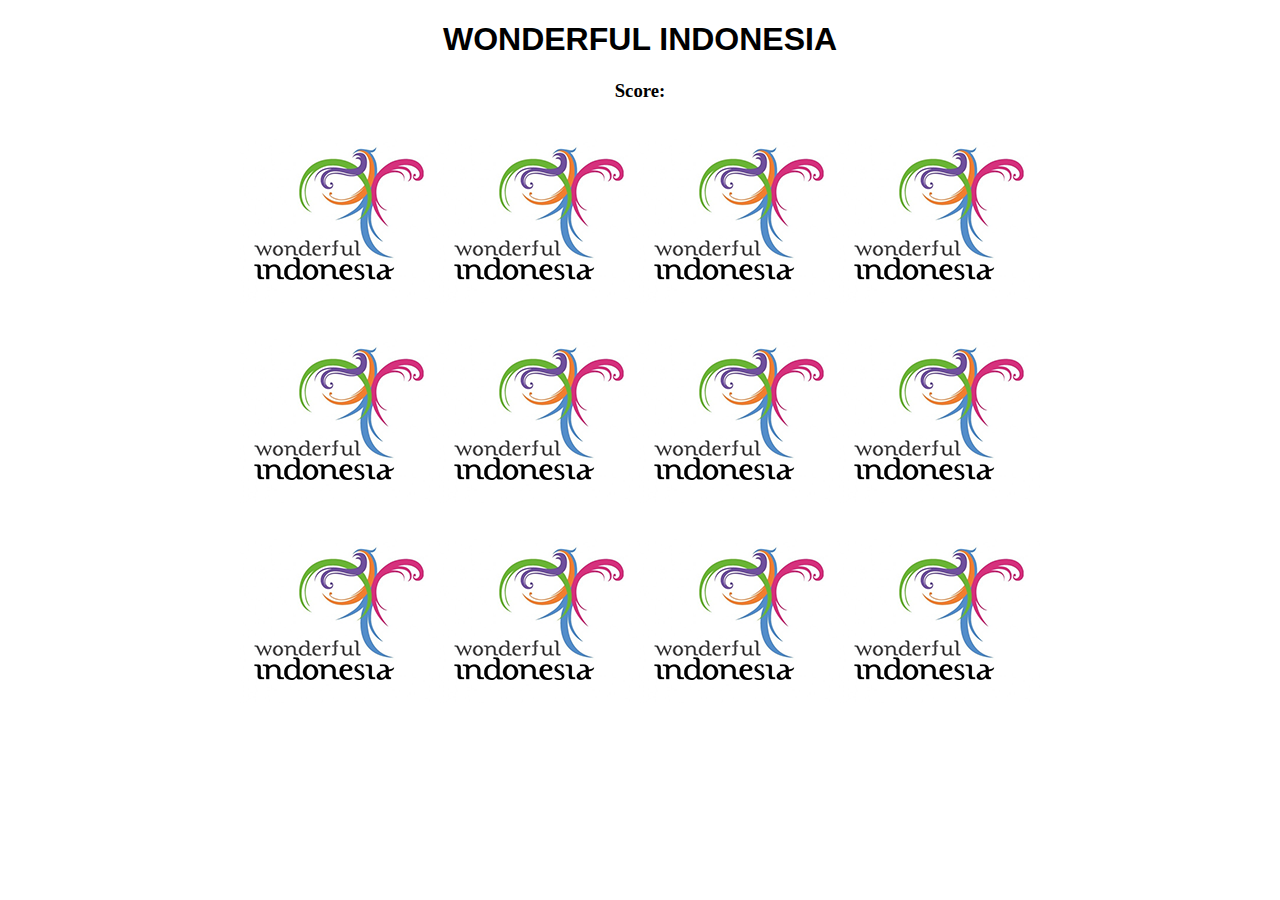
==== index.html @ 65fb49b0 "First Version" ====
<!DOCTYPE html>
<head>
    <meta charset="utf-8">
    <meta http-equiv="X-UA-Compatible" content="IE=edge">
    <title>Memory Game</title>
    <link rel="stylesheet" href="style.css">
    <script src="app.js" charset="utf-8"></script>
</head>
<body>
    <h1 class="title">WONDERFUL INDONESIA</h1>
    <h3 class="score">Score:<span id="result"></span></h3>
    <h3 class="message"><span id="message"></span></h3>
    <div class="grid">
    </div>
</body>
</html>
---- style.css ----
.grid {
    display: flex;
    flex-wrap: wrap;
    height: 600px;
    width: 800px;
    margin: auto;
}

.title{
    font-family: sans-serif;
    text-align: center;
}

.score{
    text-align: center;
}

.message{
    text-align: center;
}
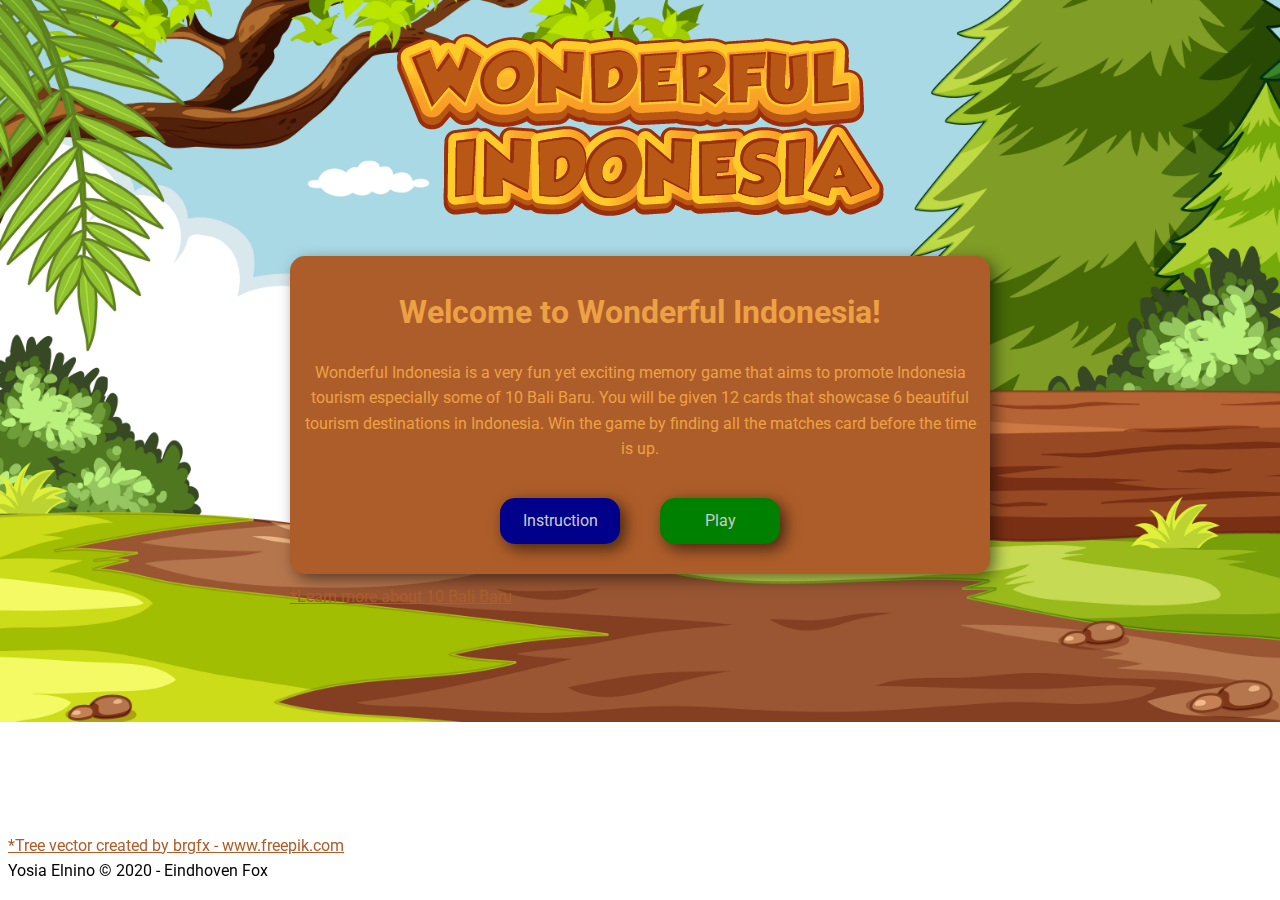
==== commit 9e6f4c0f: "fixing bug and update the user interface" ====
--- a/index.html
+++ b/index.html
@@ -1,16 +1,72 @@
 <!DOCTYPE html>
+<html lang="en">
+
 <head>
-    <meta charset="utf-8">
-    <meta http-equiv="X-UA-Compatible" content="IE=edge">
-    <title>Memory Game</title>
-    <link rel="stylesheet" href="style.css">
-    <script src="app.js" charset="utf-8"></script>
+  <meta charset="UTF-8">
+  <meta name="viewport" content="width=device-width, initial-scale=1.0">
+  <link rel="stylesheet" href="./style.css">
+  <link href="https://fonts.googleapis.com/css2?family=Roboto&display=swap" rel="stylesheet">
+  <title>Wonderful Indonesia</title>
 </head>
+
 <body>
-    <h1 class="title">WONDERFUL INDONESIA</h1>
-    <h3 class="score">Score:<span id="result"></span></h3>
-    <h3 class="message"><span id="message"></span></h3>
-    <div class="grid">
+  <embed name="Music" src="./audio/manuk-dadali.mp3" loop="true" hidden="true" autostart="true">
+  <img src="./images/wonderful_indonesia.png" alt="title" id="title">
+  <div class="wrapper">
+    <div class="instruction">
+      <div class="box">
+        <h1>Welcome to Wonderful Indonesia!</h1>
+        <p id="description"">Wonderful Indonesia is a very fun yet exciting memory game that aims to promote Indonesia tourism especially some of 10 Bali Baru. You will be given 12 cards that showcase 6 beautiful tourism destinations in Indonesia. Win the game by finding all the matches card before the time is up.
+        </p>
+        <div class=" options">
+        <div class="get-instruction" id="show-instruction">Instruction</div>
+        <div id="pop-up-instruction" class="modal">
+          <div class="modal-content">
+            <span class="close">&times;</span>
+            <h1>Instruction</h1>
+            <p>Welcome to Wonderful Indonesia, to play this game the rule is simply you have to found matches card
+              before the time is up. Before that, you can choose 6 out of 10 destinations from 10 Bali Baru to be shown
+              in the game. If you're curious about 10 Bali Baru, make sure you check it <a
+                href="https://www.cnnindonesia.com/gaya-hidup/20181014151703-269-338377/indonesia-pamer-10-bali-baru-di-pertemuan-imf-bank-dunia">here</a>.
+              Good luck and enjoy the game! <br> <br>
+              Yosia Elnino &copy; 2020 - Eindhoven Fox</p>
+          </div>
+        </div>
+        <div class="play" id="play-game">Play</div>
+        <div id="starting-game" class="modal">
+          <div class="modal-content">
+            <h1>Please enter your name</h1>
+            <div class="form">
+              <form>
+                <input type="text" name="name" id="username" placeholder="username">
+              </form>
+            </div>
+            <div class="play-modal">
+              <a href="./option.html" id="play-me">
+                <div class="play">Play</div>
+              </a>
+            </div>
+          </div>
+        </div>
+      </div>
+
     </div>
+  </div>
+  <div class="credit">
+    <a
+      href='https://www.cnnindonesia.com/gaya-hidup/20181014151703-269-338377/indonesia-pamer-10-bali-baru-di-pertemuan-imf-bank-dunia'>*Learn
+      more about 10 Bali Baru</a>
+  </div>
+  </div>
+  <script src="./apps.js"></script>
+  <footer>
+    <div class="credit">
+      <a href='https://www.freepik.com/vectors/tree' style="float: right;">*Tree vector created by brgfx -
+        www.freepik.com</a>
+      <p>Yosia Elnino &copy; 2020 - Eindhoven Fox</p>
+    </div>
+  </footer>
+
 </body>
+
 </html>--- a/style.css
+++ b/style.css
@@ -1,20 +1,252 @@
-.grid {
-    display: flex;
-    flex-wrap: wrap;
-    height: 600px;
-    width: 800px;
-    margin: auto;
-}
-
-.title{
-    font-family: sans-serif;
-    text-align: center;
-}
-
-.score{
-    text-align: center;
-}
-
-.message{
-    text-align: center;
-}+body {
+  font-family: 'Roboto', sans-serif;
+  font-size: 16px;
+  line-height: 1.6;
+  overflow-x: hidden;
+  scroll-behavior: smooth;
+  background: url("./images/background.jpg");
+  background-repeat: no-repeat;
+  background-size: cover;
+  text-decoration: none;
+  list-style-type: none;
+}
+
+.wrapper {
+  width: 100%;
+  max-width: 700px;
+  margin: 0 auto;
+}
+
+#title {
+  display: flex;
+  margin: 0 auto;
+}
+
+.instruction {
+  margin-top: 40px;
+  display: flex;
+  justify-content: center;
+  align-content: center;
+}
+
+.box {
+  background-color: rgb(173, 93, 41);
+  width: 800px;
+  border-radius: 15px;
+  margin-bottom: 10px;
+  padding: 10px;
+  box-shadow: 5px 5px 15px rgba(0,0,0,0.5);
+}
+
+.box h1 {
+  text-align: center;
+  color: rgb(237, 161, 69);
+  font-weight: bold;
+}
+
+#description {
+  color: rgb(237, 161, 69);
+  text-align: center;
+}
+
+.options {
+  display: flex;
+  justify-content: center;
+  align-content: center;
+}
+
+.play {
+  background-color:green;
+  color: #cccccc;
+  margin: 20px;
+  width: 100px;
+  display: inline-block;
+  text-align: center;
+  border-radius: 15px;
+  padding: 10px;
+  box-shadow: 5px 5px 15px rgba(0,0,0,0.6);
+}
+
+.play:hover {
+  transform: scale(1.05);
+  cursor: pointer;
+}
+
+.get-instruction {
+  background-color:darkblue;
+  color: #cccccc;
+  margin: 20px;
+  width: 100px;
+  display: inline-block;
+  text-align: center;
+  border-radius: 15px;
+  padding: 10px;
+  box-shadow: 5px 5px 15px rgba(0,0,0,0.6);
+}
+
+.get-instruction:hover {
+  transform: scale(1.05);
+  cursor: pointer;
+}
+
+footer {
+  position: fixed;
+  bottom: 0;
+}
+.credit a {
+  color: rgb(173, 93, 41);
+}
+
+/* The Modal (background) */
+.modal {
+  display: none; /* Hidden by default */
+  position: fixed; /* Stay in place */
+  z-index: 1; /* Sit on top */
+  left: 0;
+  top: 0;
+  width: 100%; /* Full width */
+  height: 100%; /* Full height */
+  overflow: auto; /* Enable scroll if needed */
+  background-color: rgb(0,0,0); /* Fallback color */
+  background-color: rgba(0,0,0,0.4); /* Black w/ opacity */
+}
+
+/* Modal Content/Box */
+.modal-content {
+  background-color: rgb(173, 93, 41);
+  margin: 15% auto; /* 15% from the top and centered */
+  padding: 20px;
+  border: 1px solid #888;
+  width: 50%; /* Could be more or less, depending on screen size */
+  border-radius: 15px;
+}
+
+/* The Close Button */
+.close {
+  color: #aaa;
+  float: right;
+  font-size: 28px;
+  font-weight: bold;
+}
+
+.close:hover,
+.close:focus {
+  color: black;
+  text-decoration: none;
+  cursor: pointer;
+}
+
+.modal-content h1 {
+  text-align: center;
+  color: rgb(237, 161, 69);
+  font-weight: bold;
+}
+
+.modal-content p {
+  color: rgb(237, 161, 69);
+  text-align: center;
+}
+
+.modal-content form input[type=text] {
+  border: 2px solid rgb(110, 61, 28);
+  border-radius: 5px;
+  box-shadow: 5px 5px 15px rgba(0,0,0,0.6)
+}
+
+::placeholder {
+  color: rgb(110, 61, 28);
+  text-align: center;
+}
+
+input {
+  text-align: center;
+}
+
+input:focus {
+  color: rgb(110, 61, 28);
+}
+
+div.form {
+  display: block;
+  text-align: center;
+}
+
+.play-modal {
+  padding-top: 10px;
+  display: block;
+  text-align: center;
+}
+
+.opt-list {
+  display: flex;
+  justify-content: center;
+  align-content: center;
+}
+
+.opt-box {
+  background-color: rgb(110, 61, 28);
+  width: 150px;
+  height: 40px;
+  border-radius: 5px;
+  margin: 5px 40px;
+  box-shadow: 5px 5px 15px rgba(0,0,0,0.2);
+  text-align: center;
+  justify-content: center;
+  align-content: center;
+}
+
+.box .center h2 {
+  color: rgb(237, 161, 69);
+}
+
+.opt-box h3 {
+  font-size: 16px;
+  line-height: 8px;
+  color: rgb(237, 161, 69);
+}
+
+.opt-box:hover {
+  opacity: 50%;
+  cursor: pointer;
+}
+
+.center {
+  display: flex;
+  justify-content: center;
+  align-content: center;
+}
+
+.center h2 {
+  text-align: center;
+}
+
+.reset {
+  background-color:#8B0000;
+  color: #cccccc;
+  margin: 20px;
+  width: 100px;
+  display: inline-block;
+  text-align: center;
+  border-radius: 15px;
+  padding: 10px;
+  box-shadow: 5px 5px 15px rgba(0,0,0,0.6);
+}
+
+.reset:hover {
+  transform: scale(1.05);
+  cursor: pointer;
+}
+
+.active {
+  background-color: rgb(110, 61, 28);
+  width: 150px;
+  height: 40px;
+  border-radius: 5px;
+  margin: 5px 40px;
+  box-shadow: 5px 5px 15px rgba(0,0,0,0.2);
+  text-align: center;
+  justify-content: center;
+  align-content: center;
+  opacity: 50%;
+}
+
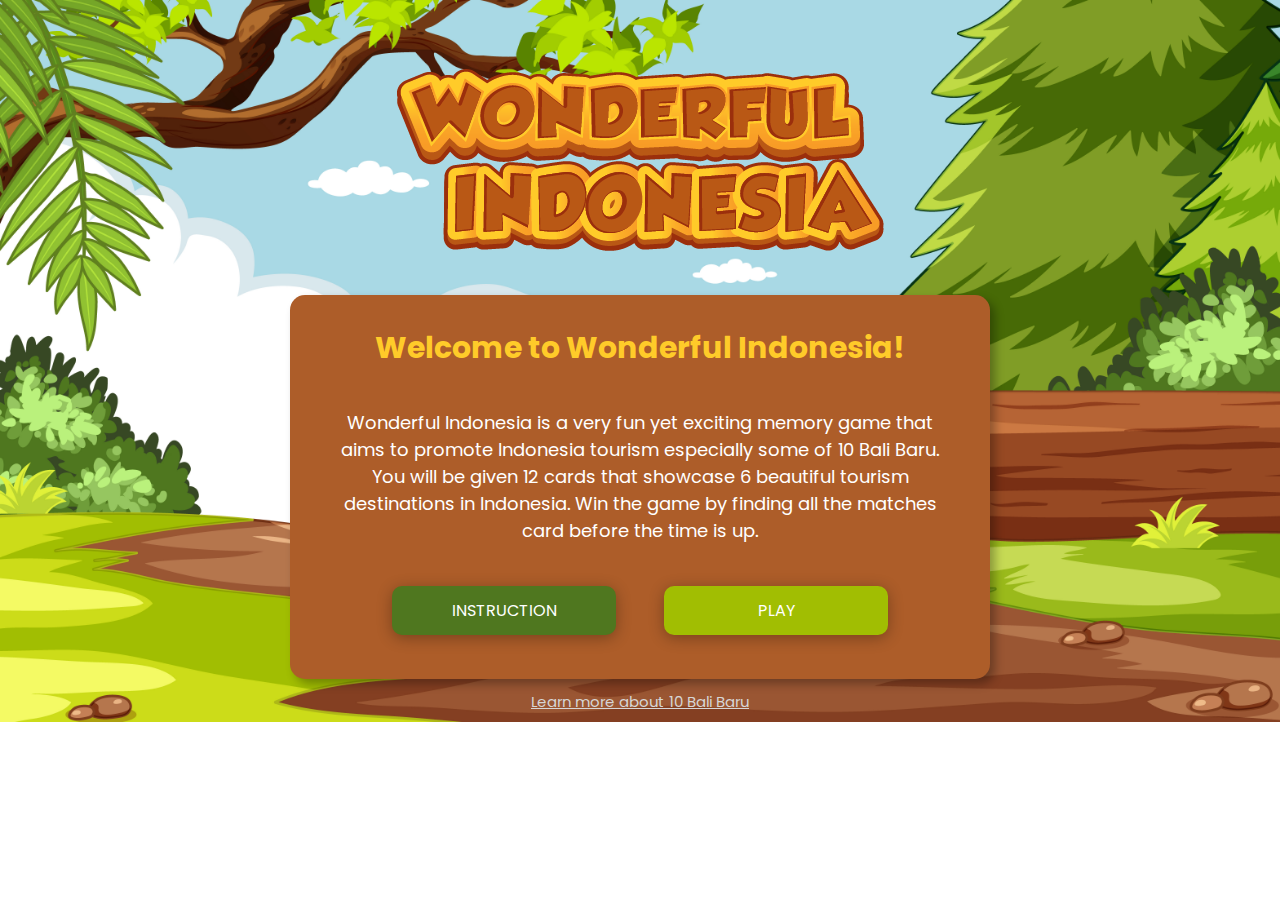
==== commit f86211eb: "update user interface" ====
--- a/index.html
+++ b/index.html
@@ -5,7 +5,8 @@
   <meta charset="UTF-8">
   <meta name="viewport" content="width=device-width, initial-scale=1.0">
   <link rel="stylesheet" href="./style.css">
-  <link href="https://fonts.googleapis.com/css2?family=Roboto&display=swap" rel="stylesheet">
+  <link href="https://fonts.googleapis.com/css2?family=Poppins:ital,wght@0,300;0,500;1,500&display=swap"
+    rel="stylesheet">
   <title>Wonderful Indonesia</title>
 </head>
 
@@ -16,52 +17,59 @@
     <div class="instruction">
       <div class="box">
         <h1>Welcome to Wonderful Indonesia!</h1>
-        <p id="description"">Wonderful Indonesia is a very fun yet exciting memory game that aims to promote Indonesia tourism especially some of 10 Bali Baru. You will be given 12 cards that showcase 6 beautiful tourism destinations in Indonesia. Win the game by finding all the matches card before the time is up.
-        </p>
+        <div class="wrapping-text">
+          <p id="description"">Wonderful Indonesia is a very fun yet exciting memory game that aims to promote Indonesia tourism especially some of 10 Bali Baru. You will be given 12 cards that showcase 6 beautiful tourism destinations in Indonesia. Win the game by finding all the matches card before the time is up.
+          </p>
+        </div>
         <div class=" options">
-        <div class="get-instruction" id="show-instruction">Instruction</div>
-        <div id="pop-up-instruction" class="modal">
-          <div class="modal-content">
-            <span class="close">&times;</span>
-            <h1>Instruction</h1>
-            <p>Welcome to Wonderful Indonesia, to play this game the rule is simply you have to found matches card
-              before the time is up. Before that, you can choose 6 out of 10 destinations from 10 Bali Baru to be shown
-              in the game. If you're curious about 10 Bali Baru, make sure you check it <a
-                href="https://www.cnnindonesia.com/gaya-hidup/20181014151703-269-338377/indonesia-pamer-10-bali-baru-di-pertemuan-imf-bank-dunia">here</a>.
-              Good luck and enjoy the game! <br> <br>
-              Yosia Elnino &copy; 2020 - Eindhoven Fox</p>
+          <div class="get-instruction" id="show-instruction">INSTRUCTION</div>
+          <div id="pop-up-instruction" class="modal">
+            <div class="modal-content">
+              <span class="close">&times;</span>
+              <h1>INSTRUCTION</h1>
+              <p>Welcome to Wonderful Indonesia, to play this game the rule is simply you have to found matches card
+                before the time is up. Before that, you can choose 6 out of 10 destinations from 10 Bali Baru to be
+                shown
+                in the game. If you're curious about 10 Bali Baru, make sure you check it <a
+                  href="https://www.cnnindonesia.com/gaya-hidup/20181014151703-269-338377/indonesia-pamer-10-bali-baru-di-pertemuan-imf-bank-dunia"
+                  target="_blank">here</a>.
+                Good luck and enjoy the game! <br> <br> <span id="copyright">Yosia Elnino &copy; 2020 - Eindhoven
+                  Fox</span>
+              </p>
+            </div>
           </div>
-        </div>
-        <div class="play" id="play-game">Play</div>
-        <div id="starting-game" class="modal">
-          <div class="modal-content">
-            <h1>Please enter your name</h1>
-            <div class="form">
-              <form>
-                <input type="text" name="name" id="username" placeholder="username">
-              </form>
-            </div>
-            <div class="play-modal">
-              <a href="./option.html" id="play-me">
-                <div class="play">Play</div>
-              </a>
+          <div class="play" id="play-game">PLAY</div>
+          <div id="starting-game" class="modal">
+            <div class="modal-content">
+              <span class="close">&times;</span>
+              <h1>What is your name?</h1>
+              <div class="form">
+                <form>
+                  <input type="text" name="name" id="username" placeholder="username">
+                </form>
+              </div>
+              <div class="play-modal">
+                <a href="./option.html" id="play-me">
+                  <div class="play">Play</div>
+                </a>
+              </div>
             </div>
           </div>
         </div>
+
       </div>
-
     </div>
-  </div>
-  <div class="credit">
-    <a
-      href='https://www.cnnindonesia.com/gaya-hidup/20181014151703-269-338377/indonesia-pamer-10-bali-baru-di-pertemuan-imf-bank-dunia'>*Learn
-      more about 10 Bali Baru</a>
-  </div>
+    <div class="learn-more">
+      <a href='https://www.cnnindonesia.com/gaya-hidup/20181014151703-269-338377/indonesia-pamer-10-bali-baru-di-pertemuan-imf-bank-dunia'
+        target="_blank">Learn
+        more about 10 Bali Baru</a>
+    </div>
   </div>
   <script src="./apps.js"></script>
   <footer>
     <div class="credit">
-      <a href='https://www.freepik.com/vectors/tree' style="float: right;">*Tree vector created by brgfx -
+      <a href='https://www.freepik.com/vectors/tree' style="float: right;" target="_blank">*Tree vector created by brgfx
+        -
         www.freepik.com</a>
       <p>Yosia Elnino &copy; 2020 - Eindhoven Fox</p>
     </div>
--- a/style.css
+++ b/style.css
@@ -1,7 +1,5 @@
 body {
-  font-family: 'Roboto', sans-serif;
-  font-size: 16px;
-  line-height: 1.6;
+  font-family: 'Poppins', sans-serif;
   overflow-x: hidden;
   scroll-behavior: smooth;
   background: url("./images/background.jpg");
@@ -14,39 +12,51 @@
 .wrapper {
   width: 100%;
   max-width: 700px;
-  margin: 0 auto;
+  margin: auto;
 }
 
 #title {
   display: flex;
-  margin: 0 auto;
+  margin: 36px auto 0 auto;
 }
 
 .instruction {
-  margin-top: 40px;
+  margin-top: 44px;
   display: flex;
   justify-content: center;
   align-content: center;
 }
 
 .box {
-  background-color: rgb(173, 93, 41);
-  width: 800px;
+  background-color: #ad5d29;
+  width: 100%;
+  height: 100%;
   border-radius: 15px;
   margin-bottom: 10px;
-  padding: 10px;
-  box-shadow: 5px 5px 15px rgba(0,0,0,0.5);
+  padding: 0 50px 20px 50px;
+  box-shadow: 5px 5px 10px rgba(0,0,0,0.3);
+  display: flex;
+  flex-direction: column;
+  justify-content: center;
 }
 
 .box h1 {
   text-align: center;
-  color: rgb(237, 161, 69);
+  color: #ffcb29;
   font-weight: bold;
+  font-size: 30px;
+  padding-top: 10px;
+}
+
+.wrapping-text {
+  max-width: 680px;
+  font-weight: 400px;
 }
 
 #description {
-  color: rgb(237, 161, 69);
-  text-align: center;
+  color: #ffffff;
+  text-align: center;
+  font-size: 18px;
 }
 
 .options {
@@ -56,15 +66,15 @@
 }
 
 .play {
-  background-color:green;
-  color: #cccccc;
-  margin: 20px;
-  width: 100px;
+  background-color: #a1be02;
+  color: #ffffff;
+  margin: 24px;
+  width: 200px;
   display: inline-block;
   text-align: center;
-  border-radius: 15px;
-  padding: 10px;
-  box-shadow: 5px 5px 15px rgba(0,0,0,0.6);
+  border-radius: 10px;
+  padding: 12px;
+  box-shadow: 0px 3px 15px rgba(0,0,0,0.3);
 }
 
 .play:hover {
@@ -73,28 +83,50 @@
 }
 
 .get-instruction {
-  background-color:darkblue;
-  color: #cccccc;
-  margin: 20px;
-  width: 100px;
+  background-color: #4f771f;
+  color: #ffffff;
+  margin: 24px;
+  width: 200px;
   display: inline-block;
   text-align: center;
-  border-radius: 15px;
-  padding: 10px;
-  box-shadow: 5px 5px 15px rgba(0,0,0,0.6);
+  border-radius: 10px;
+  padding: 12px;
+  box-shadow: 0 3px 15px rgba(0,0,0,0.3);
 }
 
 .get-instruction:hover {
   transform: scale(1.05);
   cursor: pointer;
+}
+
+.learn-more {
+  text-align: center;
+}
+
+.learn-more a {
+  color: rgb(214, 213, 213);
+  font-size: 15px;
 }
 
 footer {
   position: fixed;
   bottom: 0;
+  right: 0;
+  margin-right: 20px;
+}
+
+.credit{
+  text-align: right;
 }
 .credit a {
-  color: rgb(173, 93, 41);
+  color: white;
+  opacity: 50%;
+  font-size: 12px;
+}
+
+.credit p {
+  color: white;
+  font-size: 15px;
 }
 
 /* The Modal (background) */
@@ -113,7 +145,7 @@
 
 /* Modal Content/Box */
 .modal-content {
-  background-color: rgb(173, 93, 41);
+  background-color: #AD5D29;
   margin: 15% auto; /* 15% from the top and centered */
   padding: 20px;
   border: 1px solid #888;
@@ -123,47 +155,58 @@
 
 /* The Close Button */
 .close {
-  color: #aaa;
+  color: #ffffff;
   float: right;
-  font-size: 28px;
+  font-size: 40px;
   font-weight: bold;
 }
 
 .close:hover,
 .close:focus {
-  color: black;
+  color:  #FFCB29;
   text-decoration: none;
   cursor: pointer;
 }
 
 .modal-content h1 {
   text-align: center;
-  color: rgb(237, 161, 69);
+  color: #FFCB29;
   font-weight: bold;
+  font-size: 40px;
 }
 
 .modal-content p {
-  color: rgb(237, 161, 69);
-  text-align: center;
+  color: #ffffff;
+  text-align: center;
+  font-size: 18px;
+}
+
+.modal-content a {
+  color: #ffffff;
+  font-size: 18px;
+}
+
+#copyright {
+  color: #cccccc;
+  font-size: 15px;
 }
 
 .modal-content form input[type=text] {
   border: 2px solid rgb(110, 61, 28);
   border-radius: 5px;
+  height: 52px;
+  width: 410px;
   box-shadow: 5px 5px 15px rgba(0,0,0,0.6)
 }
 
 ::placeholder {
-  color: rgb(110, 61, 28);
-  text-align: center;
+  text-align: center;
+  font-size: 20px;
 }
 
 input {
   text-align: center;
-}
-
-input:focus {
-  color: rgb(110, 61, 28);
+  font-size: 20px;
 }
 
 div.form {
@@ -177,6 +220,20 @@
   text-align: center;
 }
 
+.instruction2 {
+  margin-top: 12px;
+  display: flex;
+  justify-content: center;
+  align-content: center;
+}
+
+.outer-box {
+  height: 100%;
+  width: 100%;
+  background-color: rgba(255, 255, 255, 0.1);
+  padding: 16px;
+}
+
 .opt-list {
   display: flex;
   justify-content: center;
@@ -184,12 +241,12 @@
 }
 
 .opt-box {
-  background-color: rgb(110, 61, 28);
-  width: 150px;
+  background-color: #6E3D1C;
+  width: 188px;
   height: 40px;
   border-radius: 5px;
-  margin: 5px 40px;
-  box-shadow: 5px 5px 15px rgba(0,0,0,0.2);
+  margin: 8px 12px;
+  box-shadow: 0px 5px 15px rgba(0,0,0,0.3);
   text-align: center;
   justify-content: center;
   align-content: center;
@@ -200,36 +257,46 @@
 }
 
 .opt-box h3 {
-  font-size: 16px;
-  line-height: 8px;
-  color: rgb(237, 161, 69);
+  font-size: 13px;
+  color: #ffffff;
 }
 
 .opt-box:hover {
-  opacity: 50%;
+  transform: scale(0.95);
   cursor: pointer;
 }
 
 .center {
-  display: flex;
-  justify-content: center;
-  align-content: center;
-}
-
-.center h2 {
-  text-align: center;
+  display: block;
+  justify-content: center;
+  align-content: center;
+  
+}
+
+.greeting {
+  text-align: center;
+  font-size: 30px;
+  margin-bottom: 0;
+  color: #FFCB29;
+}
+
+.text {
+  margin-top: 5px;
+  text-align: center;
+  font-size: 18px;
+  color: #ffffff;
 }
 
 .reset {
-  background-color:#8B0000;
-  color: #cccccc;
-  margin: 20px;
-  width: 100px;
+  background-color:#DE000F;
+  color: #ffffff;
+  margin: 24px;
+  width: 200px;
   display: inline-block;
   text-align: center;
-  border-radius: 15px;
-  padding: 10px;
-  box-shadow: 5px 5px 15px rgba(0,0,0,0.6);
+  border-radius: 10px;
+  padding: 12px;
+  box-shadow: 0px 3px 15px rgba(0,0,0,0.3);
 }
 
 .reset:hover {
@@ -238,15 +305,14 @@
 }
 
 .active {
-  background-color: rgb(110, 61, 28);
-  width: 150px;
+  background-color: #FFCB29;
+  width: 188px;
   height: 40px;
   border-radius: 5px;
-  margin: 5px 40px;
-  box-shadow: 5px 5px 15px rgba(0,0,0,0.2);
-  text-align: center;
-  justify-content: center;
-  align-content: center;
-  opacity: 50%;
-}
-
+  margin: 8px 12px;
+  box-shadow: 0px 3px 15px rgba(0,0,0,0.3);
+  text-align: center;
+  justify-content: center;
+  align-content: center;
+}
+
